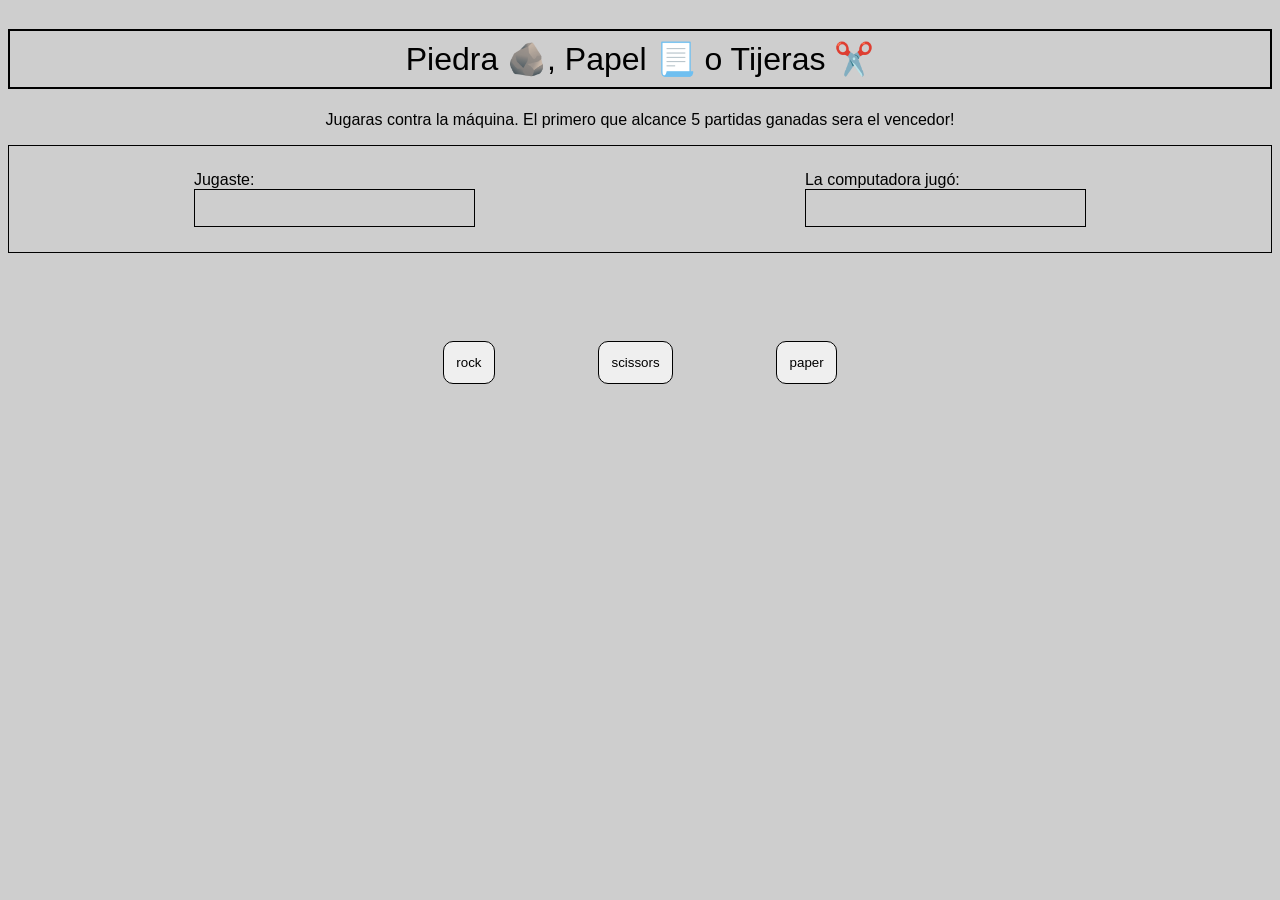
==== index.html @ 06e3f2c4 "texto centrado, titulo cambiado + emojis en él" ====
<!DOCTYPE html>
<html>
<head>
  <meta charset="utf-8">
  <title>Practice</title>
  <link rel="stylesheet" href="style.css">
  
</head>
<body>
  
  
<div class="header">
  <h1> Piedra 🪨, Papel 📃 o Tijeras ✂️ </h1>
  <p> Jugaras contra la máquina. El primero que alcance 5 partidas ganadas sera el vencedor! </p>
</div>



<div class="container">
  <div id="textbody" class ="text">
    <div>Jugaste:<div class="text player"> <br></div></div>
    <div>La computadora jugó:<div class="text computer"> <br></div></div>
  </div>

<div class="result"></div>

</div>
<div class="divButton">
  <input class= "button" type="button" value="rock" >
  <input class= "button" type="button" value="scissors" >
  <input class= "button" type="button" value="paper" >
</div>

<script src="game.js"></script>
</body>
</html>
---- style.css ----
body {
    color: black;
    font-family: Arial, Helvetica, sans-serif;
}

.header p {
    text-align: center;
}

h1{
    color: black;
    font-weight: 100;
    border: 2px solid black;
    font-family: Arial, Helvetica, sans-serif;
    text-align: center;
    padding: 1vh;
}



body {
    background-color: rgb(206, 206, 206);
    display: flex;
    flex-direction: column;

}

.text{
    display: flex;
    justify-content: space-around;
    border: 1px solid black;
}

.container div{
    background-color: ;
    padding: 1vh;
}

#textbody{
    padding:20px;
}

#textbody > div{
    padding:5px;
    width: 23%;
}


.result{
    height: 5vh;
    display: flex;
    justify-content: center;
}


.divButton {
    padding: 1vw;
    display: flex;
    justify-content: center;
    
}

.button {
    
    border: solid 1px black;
    border-radius: 10px;
    padding: 1vw;
    margin: 1vw 4vw;
    cursor: pointer;
}

input:hover {
    background-color: yellow;
    color: black;
    
  }
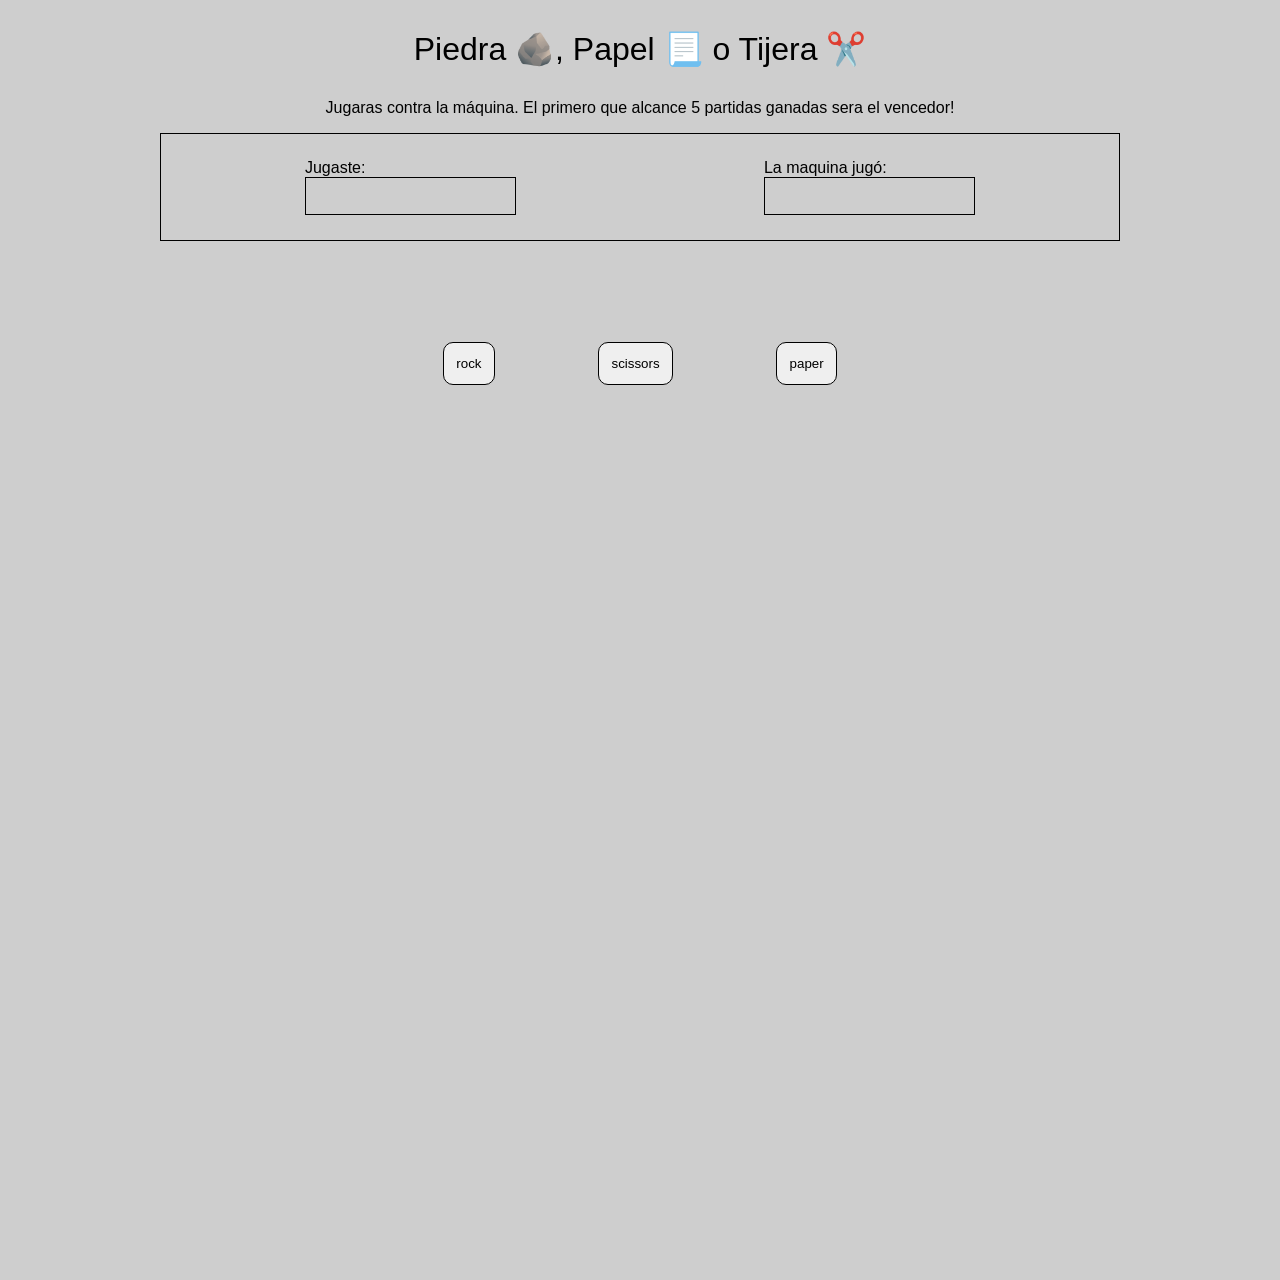
==== commit f04207dd: "v2.2 - maquetado Desktop, mirar README para hoja de ruta" ====
--- a/index.html
+++ b/index.html
@@ -10,7 +10,7 @@
   
   
 <div class="header">
-  <h1> Piedra 🪨, Papel 📃 o Tijeras ✂️ </h1>
+  <h1> Piedra 🪨, Papel 📃 o Tijera ✂️ </h1>
   <p> Jugaras contra la máquina. El primero que alcance 5 partidas ganadas sera el vencedor! </p>
 </div>
 
@@ -19,10 +19,13 @@
 <div class="container">
   <div id="textbody" class ="text">
     <div>Jugaste:<div class="text player"> <br></div></div>
-    <div>La computadora jugó:<div class="text computer"> <br></div></div>
+    <div>La maquina jugó:<div class="text computer"> <br></div></div>
   </div>
 
-<div class="result"></div>
+<div class="result">
+  <div class="result1"></div>
+  <div class="result2"></div>
+</div>
 
 </div>
 <div class="divButton">
--- a/style.css
+++ b/style.css
@@ -1,6 +1,14 @@
+html{
+    height: 100vw;
+}
+
 body {
+
+    margin: 0 auto;
     color: black;
     font-family: Arial, Helvetica, sans-serif;
+    max-width: 75vw;
+    max-height: 500px;
 }
 
 .header p {
@@ -10,7 +18,7 @@
 h1{
     color: black;
     font-weight: 100;
-    border: 2px solid black;
+    border: none;
     font-family: Arial, Helvetica, sans-serif;
     text-align: center;
     padding: 1vh;
@@ -50,6 +58,8 @@
     height: 5vh;
     display: flex;
     justify-content: center;
+    align-items: center;
+    margin-top: 1vw;
 }
 
 
@@ -70,7 +80,18 @@
 }
 
 input:hover {
-    background-color: yellow;
+    background-color: rgb(255, 252, 86);
     color: black;
     
+  }
+
+
+  .finalResult {
+    margin-top: 1vw;
+    height: 5vh;
+    display: flex;
+    justify-content: center;
+    background-color: rgb(255, 252, 86);
+    align-items: center;
+    border-radius: 10px;
   }
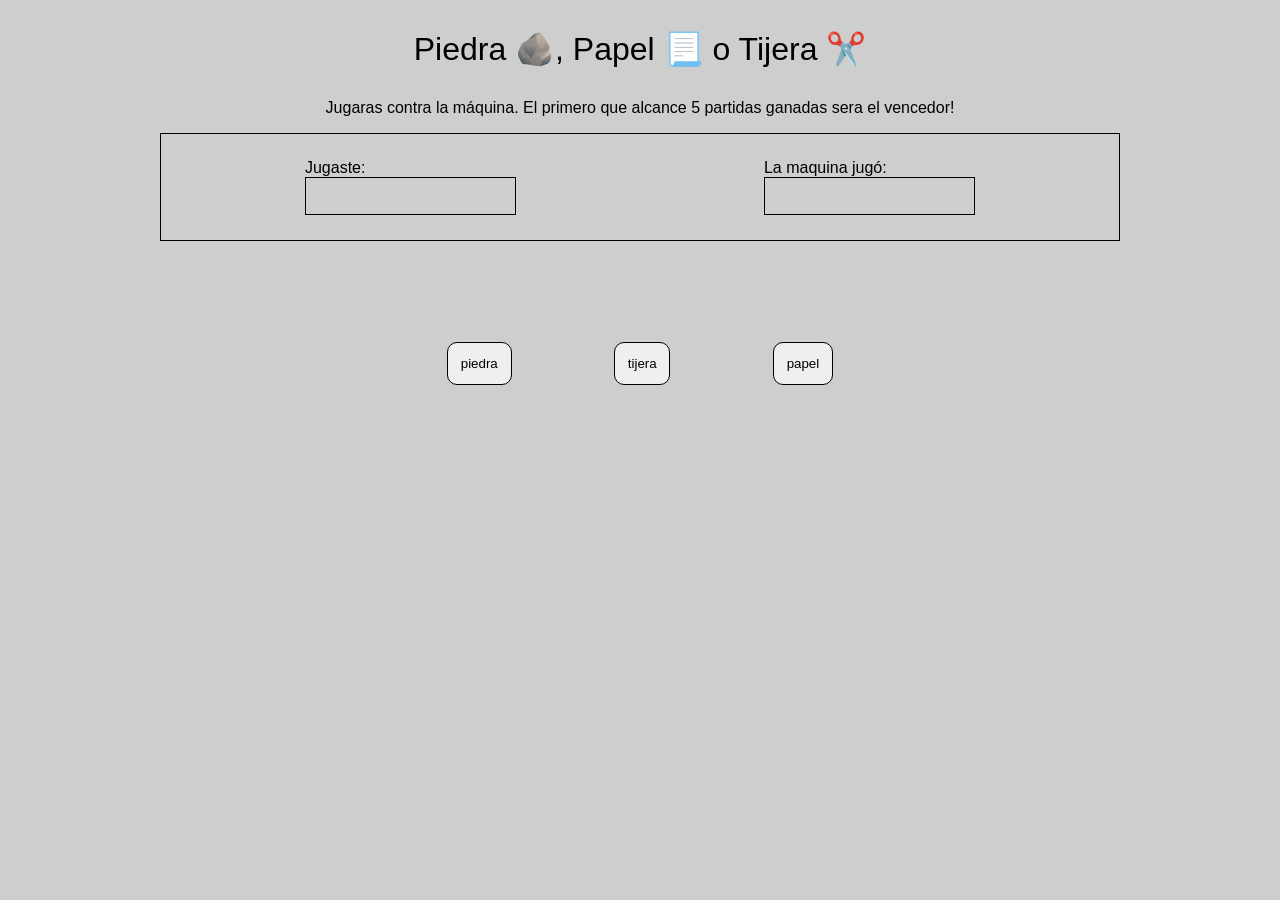
==== commit a7516798: "piedra,papel y tijera traducidos al español" ====
--- a/index.html
+++ b/index.html
@@ -29,9 +29,9 @@
 
 </div>
 <div class="divButton">
-  <input class= "button" type="button" value="rock" >
-  <input class= "button" type="button" value="scissors" >
-  <input class= "button" type="button" value="paper" >
+  <input class= "button" type="button" value="piedra" >
+  <input class= "button" type="button" value="tijera" >
+  <input class= "button" type="button" value="papel" >
 </div>
 
 <script src="game.js"></script>
--- a/style.css
+++ b/style.css
@@ -1,14 +1,16 @@
 html{
-    height: 100vw;
+    
 }
 
 body {
-
+    display: flex;
     margin: 0 auto;
     color: black;
     font-family: Arial, Helvetica, sans-serif;
     max-width: 75vw;
+    min-height: 100vh;
     max-height: 500px;
+
 }
 
 .header p {
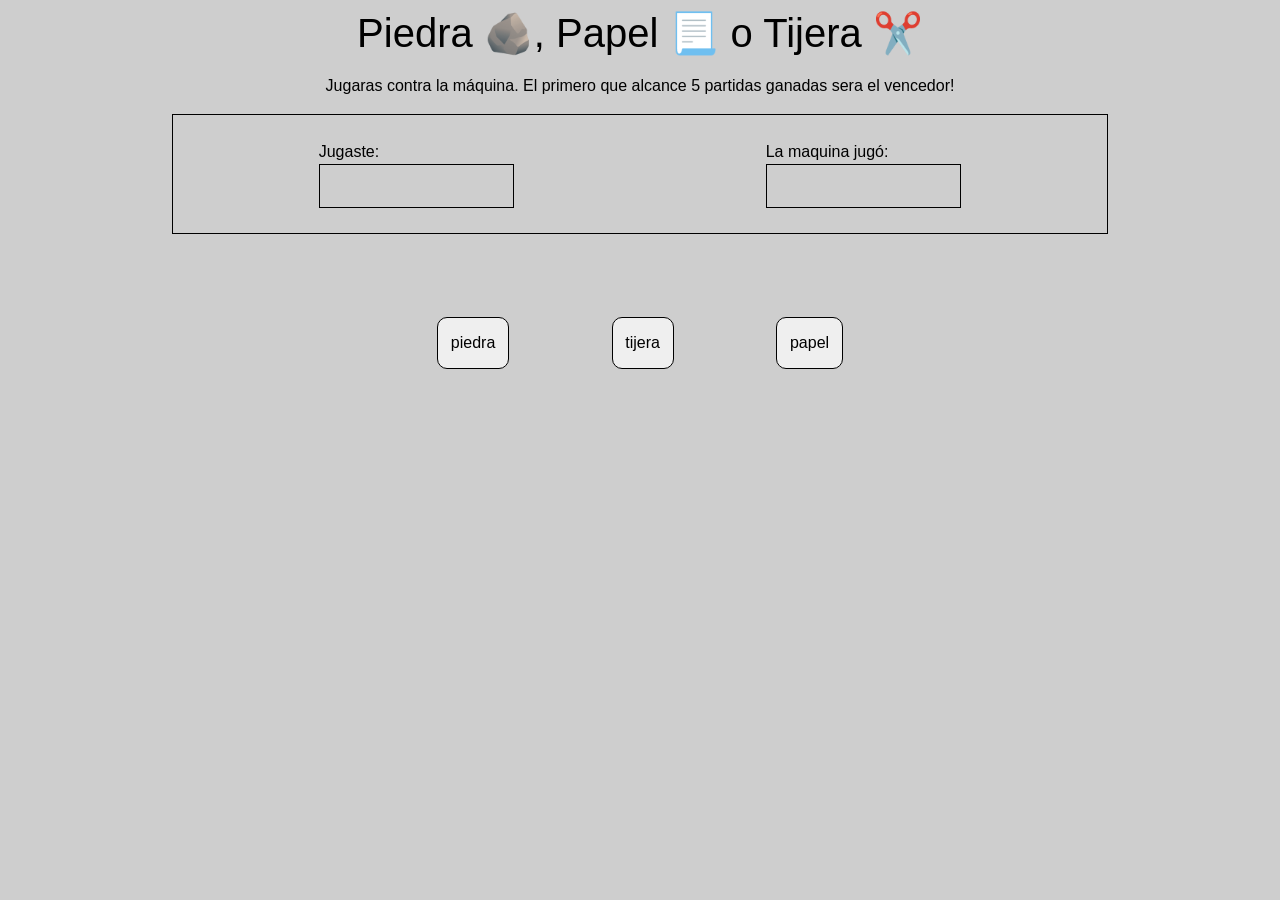
==== commit 3fbb724d: "linkeado desde descarga" ====
--- a/index.html
+++ b/index.html
@@ -2,8 +2,9 @@
 <html>
 <head>
   <meta charset="utf-8">
-  <title>Practice</title>
-  <link rel="stylesheet" href="style.css">
+  <title>V3.x - Responsive</title>
+  <link rel="stylesheet" href="css/bootstrap.min.css">
+  <link rel="stylesheet" href="css/style.css">
   
 </head>
 <body>
@@ -13,7 +14,6 @@
   <h1> Piedra 🪨, Papel 📃 o Tijera ✂️ </h1>
   <p> Jugaras contra la máquina. El primero que alcance 5 partidas ganadas sera el vencedor! </p>
 </div>
-
 
 
 <div class="container">
@@ -34,6 +34,6 @@
   <input class= "button" type="button" value="papel" >
 </div>
 
-<script src="game.js"></script>
+<script src="js/game.js"></script>
 </body>
 </html>
--- a/css/style.css
+++ b/css/style.css
@@ -0,0 +1,99 @@
+html{
+    
+}
+
+body {
+    display: flex;
+    margin: 0 auto;
+    color: black;
+    font-family: Arial, Helvetica, sans-serif;
+    max-width: 75vw;
+    min-height: 100vh;
+    max-height: 500px;
+
+}
+
+.header p {
+    text-align: center;
+}
+
+h1{
+    color: black;
+    font-weight: 100;
+    border: none;
+    font-family: Arial, Helvetica, sans-serif;
+    text-align: center;
+    padding: 1vh;
+}
+
+
+
+body {
+    background-color: rgb(206, 206, 206);
+    display: flex;
+    flex-direction: column;
+
+}
+
+.text{
+    display: flex;
+    justify-content: space-around;
+    border: 1px solid black;
+}
+
+.container div{
+    background-color: ;
+    padding: 1vh;
+}
+
+#textbody{
+    padding:20px;
+}
+
+#textbody > div{
+    padding:5px;
+    width: 23%;
+}
+
+
+.result{
+    height: 5vh;
+    display: flex;
+    justify-content: center;
+    align-items: center;
+    margin-top: 1vw;
+}
+
+
+.divButton {
+    padding: 1vw;
+    display: flex;
+    justify-content: center;
+    
+}
+
+.button {
+    
+    border: solid 1px black;
+    border-radius: 10px;
+    padding: 1vw;
+    margin: 1vw 4vw;
+    cursor: pointer;
+}
+
+input:hover {
+    background-color: rgb(255, 252, 86);
+    color: black;
+    
+  }
+
+
+  .finalResult {
+    margin-top: 1vw;
+    height: 5vh;
+    display: flex;
+    justify-content: center;
+    background-color: rgb(255, 252, 86);
+    align-items: center;
+    border-radius: 10px;
+  }
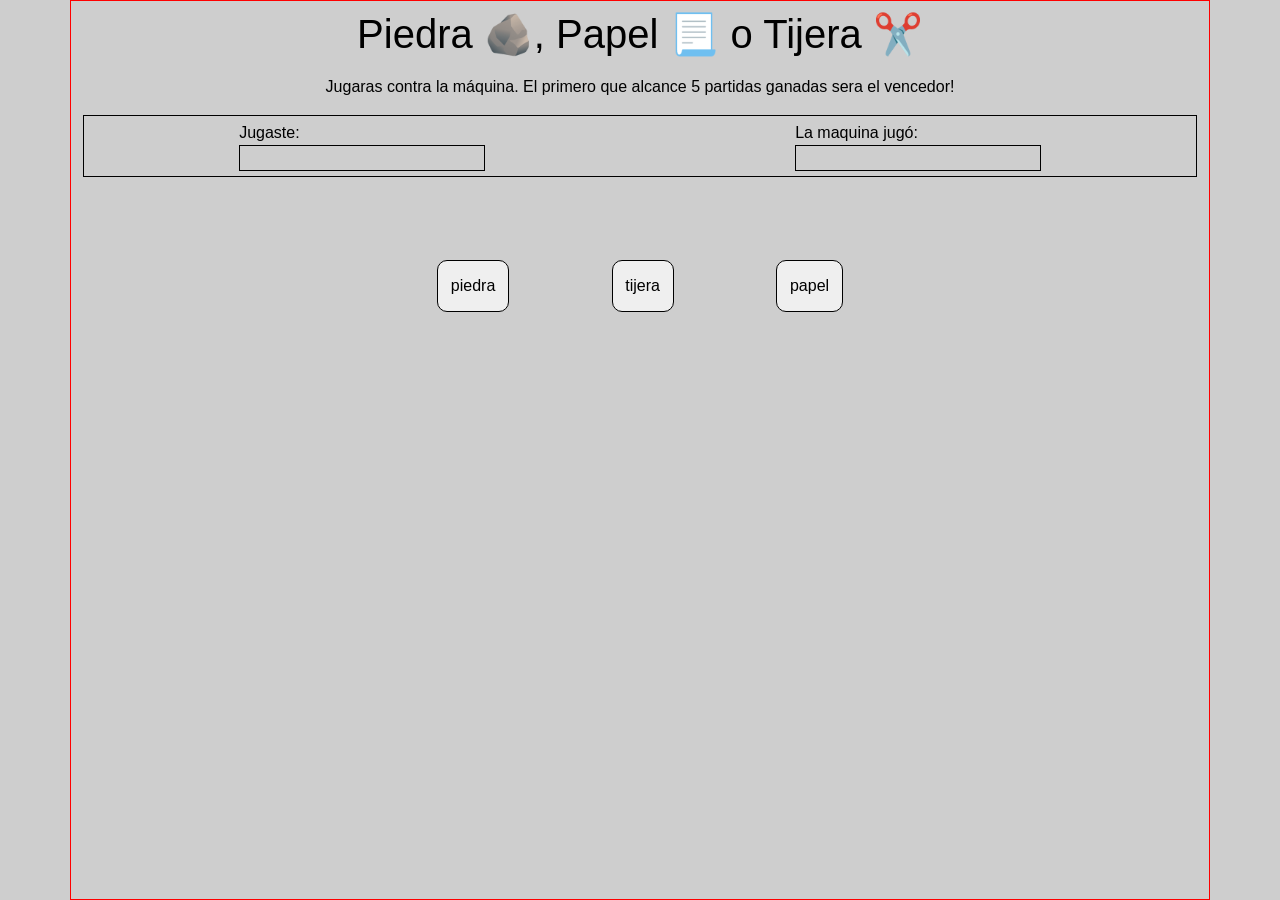
==== commit 9c860fb7: "+ responsive, space-between en mobile prueba1" ====
--- a/index.html
+++ b/index.html
@@ -1,39 +1,52 @@
 <!DOCTYPE html>
-<html>
+<html class="min-vh-100">
 <head>
   <meta charset="utf-8">
+  <meta name="viewport" content="width=device-width, initial-scale=1">
   <title>V3.x - Responsive</title>
   <link rel="stylesheet" href="css/bootstrap.min.css">
   <link rel="stylesheet" href="css/style.css">
   
 </head>
-<body>
+<body class="vh-100">
   
-  
-<div class="header">
-  <h1> Piedra 🪨, Papel 📃 o Tijera ✂️ </h1>
-  <p> Jugaras contra la máquina. El primero que alcance 5 partidas ganadas sera el vencedor! </p>
-</div>
+<main class="container vh-100 justify-content-evenly justify-content-lg-start">  
+  <div class="row">
+    <div class="col-12 ">
+      <div class="header">
+      <h1> Piedra 🪨, Papel 📃 o Tijera ✂️ </h1>
+      <p> Jugaras contra la máquina. El primero que alcance 5 partidas ganadas sera el vencedor! </p>
+      </div>
+    </div>
+  </div>
+
+  <div class="row">
+      <div class="container">
+        <div id="textbody" class ="text">
+          <div>Jugaste:<div class="text player"> <br></div></div>
+          <div>La maquina jugó:<div class="text computer"> <br></div></div>
+        </div>
+      </div>
+  </div>
+  <div class="row">
+    <div class="result">
+      <div class="result1"></div>
+      <div class="result2"></div>
+    </div>
+  </div>
+
+  <div class="row">
+    <div class="divButton">
+      <input class= "button" type="button" value="piedra" >
+      <input class= "button" type="button" value="tijera" >
+      <input class= "button" type="button" value="papel" >
+    </div>
+  </div>
+</main>
 
 
-<div class="container">
-  <div id="textbody" class ="text">
-    <div>Jugaste:<div class="text player"> <br></div></div>
-    <div>La maquina jugó:<div class="text computer"> <br></div></div>
-  </div>
-
-<div class="result">
-  <div class="result1"></div>
-  <div class="result2"></div>
-</div>
-
-</div>
-<div class="divButton">
-  <input class= "button" type="button" value="piedra" >
-  <input class= "button" type="button" value="tijera" >
-  <input class= "button" type="button" value="papel" >
-</div>
 
 <script src="js/game.js"></script>
+<script src="js/bootstrap.bundle.min.js"></script>
 </body>
 </html>
--- a/css/style.css
+++ b/css/style.css
@@ -1,5 +1,11 @@
 html{
     
+}
+
+main {
+    border: 1px solid red;
+    display: flex;
+    flex-direction: column;
 }
 
 body {
@@ -7,9 +13,9 @@
     margin: 0 auto;
     color: black;
     font-family: Arial, Helvetica, sans-serif;
-    max-width: 75vw;
+    /* max-width: 75vw;
     min-height: 100vh;
-    max-height: 500px;
+    max-height: 500px; */
 
 }
 
@@ -41,13 +47,13 @@
     border: 1px solid black;
 }
 
-.container div{
+/* .container div{
     background-color: ;
     padding: 1vh;
-}
+} */
 
 #textbody{
-    padding:20px;
+    /* padding:20px; */
 }
 
 #textbody > div{
@@ -90,7 +96,7 @@
 
   .finalResult {
     margin-top: 1vw;
-    height: 5vh;
+    height: 5vh 5vw;
     display: flex;
     justify-content: center;
     background-color: rgb(255, 252, 86);
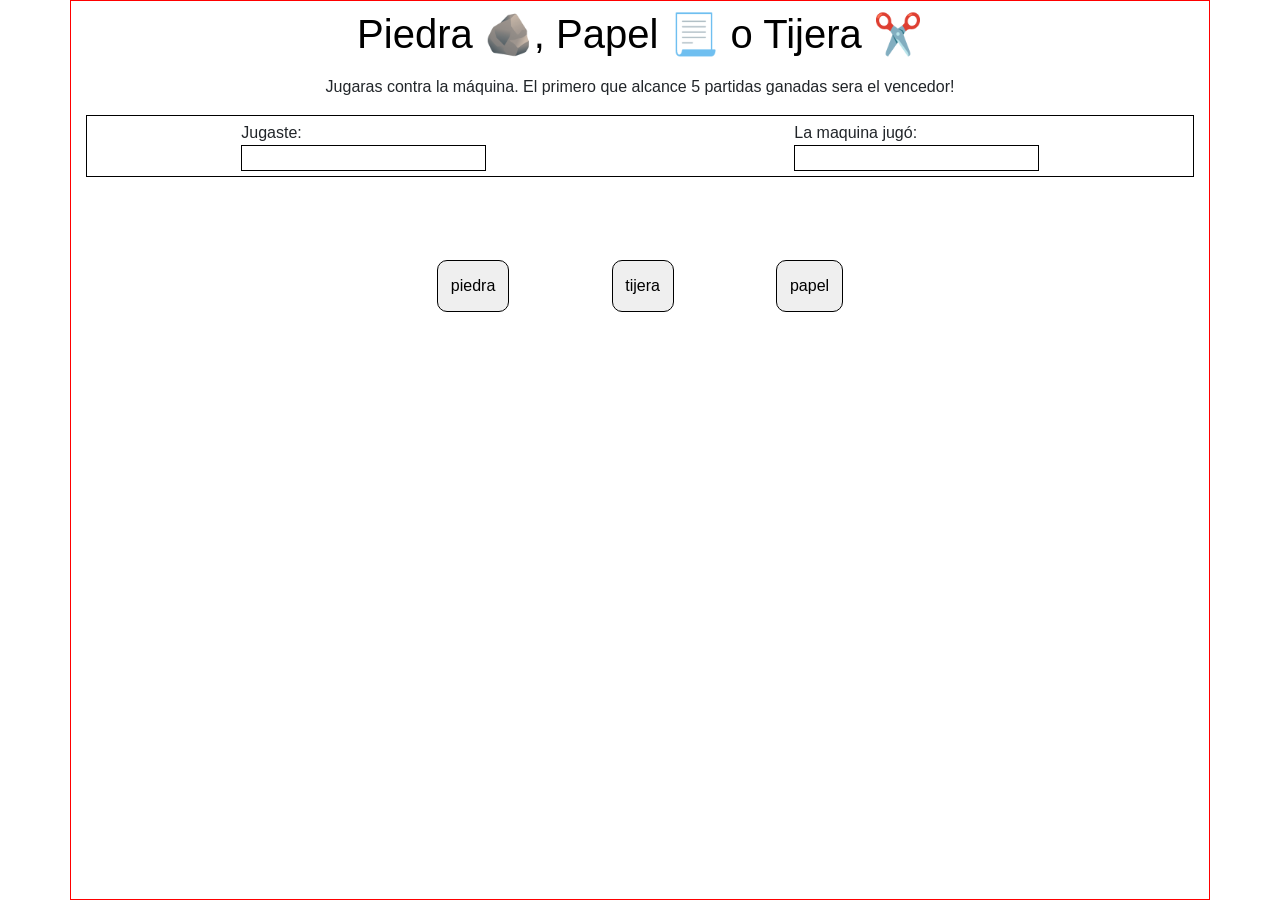
==== commit f53f50b7: "+ responsive, space-between en mobile prueba1 + CDNlinkeado" ====
--- a/index.html
+++ b/index.html
@@ -6,6 +6,7 @@
   <title>V3.x - Responsive</title>
   <link rel="stylesheet" href="css/bootstrap.min.css">
   <link rel="stylesheet" href="css/style.css">
+  <link rel="stylesheet" href="https://cdn.jsdelivr.net/npm/bootstrap@4.3.1/dist/css/bootstrap.min.css" integrity="sha384-ggOyR0iXCbMQv3Xipma34MD+dH/1fQ784/j6cY/iJTQUOhcWr7x9JvoRxT2MZw1T" crossorigin="anonymous">
   
 </head>
 <body class="vh-100">
@@ -48,5 +49,6 @@
 
 <script src="js/game.js"></script>
 <script src="js/bootstrap.bundle.min.js"></script>
+<script src="https://cdn.jsdelivr.net/npm/bootstrap@4.3.1/dist/js/bootstrap.min.js" integrity="sha384-JjSmVgyd0p3pXB1rRibZUAYoIIy6OrQ6VrjIEaFf/nJGzIxFDsf4x0xIM+B07jRM" crossorigin="anonymous"></script>
 </body>
 </html>
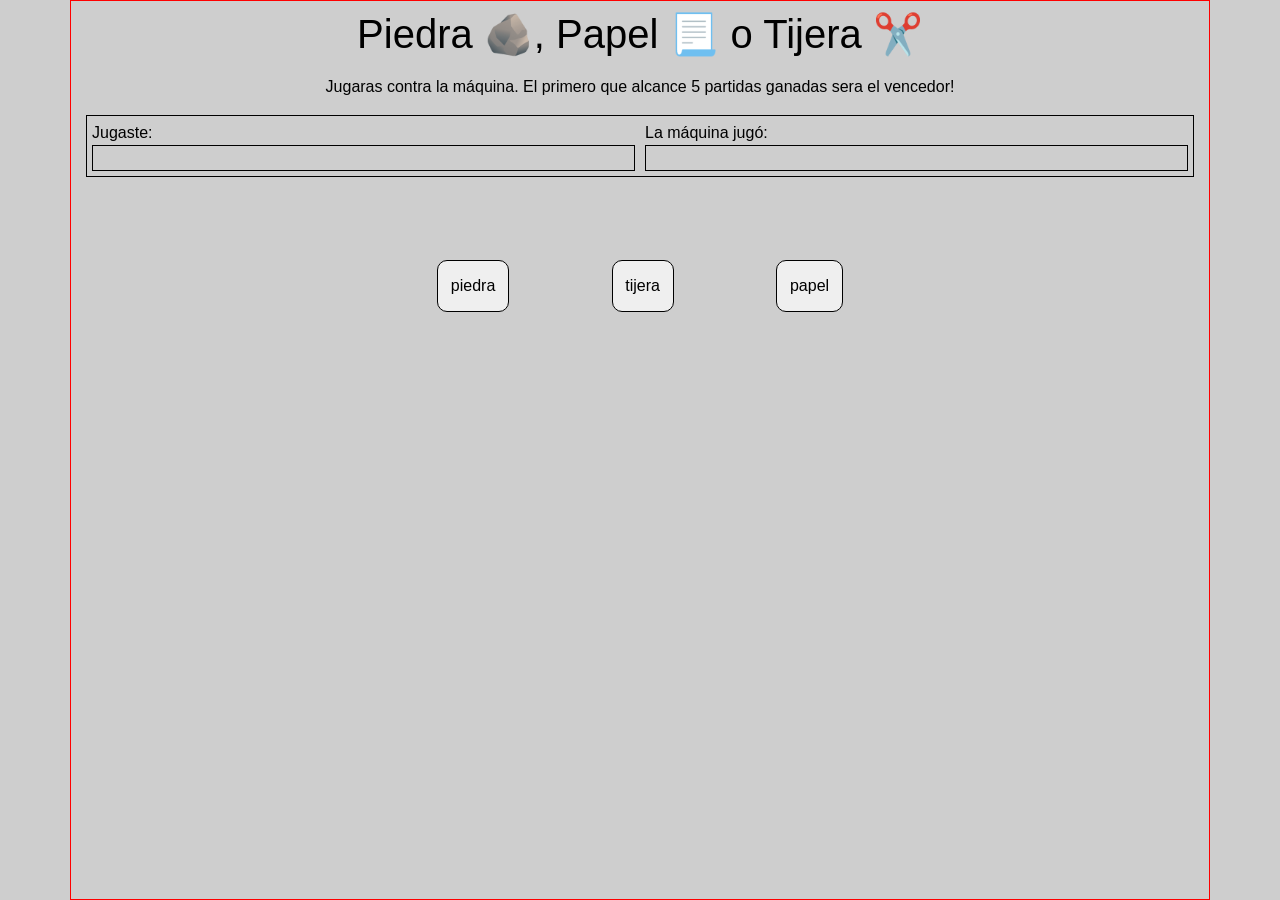
==== commit 7777eb08: "lmpieza de codigo y mejora de distribución. Leer redmi para proxima actualización" ====
--- a/index.html
+++ b/index.html
@@ -4,9 +4,10 @@
   <meta charset="utf-8">
   <meta name="viewport" content="width=device-width, initial-scale=1">
   <title>V3.x - Responsive</title>
-  <link rel="stylesheet" href="css/bootstrap.min.css">
+  <!-- <link rel="stylesheet" href="css/bootstrap.min.css"> -->
+  <link rel="stylesheet" href="https://cdn.jsdelivr.net/npm/bootstrap@4.3.1/dist/css/bootstrap.min.css" integrity="sha384-ggOyR0iXCbMQv3Xipma34MD+dH/1fQ784/j6cY/iJTQUOhcWr7x9JvoRxT2MZw1T" crossorigin="anonymous">
   <link rel="stylesheet" href="css/style.css">
-  <link rel="stylesheet" href="https://cdn.jsdelivr.net/npm/bootstrap@4.3.1/dist/css/bootstrap.min.css" integrity="sha384-ggOyR0iXCbMQv3Xipma34MD+dH/1fQ784/j6cY/iJTQUOhcWr7x9JvoRxT2MZw1T" crossorigin="anonymous">
+
   
 </head>
 <body class="vh-100">
@@ -24,8 +25,8 @@
   <div class="row">
       <div class="container">
         <div id="textbody" class ="text">
-          <div>Jugaste:<div class="text player"> <br></div></div>
-          <div>La maquina jugó:<div class="text computer"> <br></div></div>
+          <div class="col">Jugaste:<div class="text player"> <br></div></div>
+          <div class="col">La máquina jugó:<div class="text computer"> <br></div></div>
         </div>
       </div>
   </div>
@@ -37,7 +38,7 @@
   </div>
 
   <div class="row">
-    <div class="divButton">
+    <div class="col-12 divButton">
       <input class= "button" type="button" value="piedra" >
       <input class= "button" type="button" value="tijera" >
       <input class= "button" type="button" value="papel" >
@@ -48,7 +49,7 @@
 
 
 <script src="js/game.js"></script>
-<script src="js/bootstrap.bundle.min.js"></script>
+<!-- <script src="js/bootstrap.bundle.min.js"></script> -->
 <script src="https://cdn.jsdelivr.net/npm/bootstrap@4.3.1/dist/js/bootstrap.min.js" integrity="sha384-JjSmVgyd0p3pXB1rRibZUAYoIIy6OrQ6VrjIEaFf/nJGzIxFDsf4x0xIM+B07jRM" crossorigin="anonymous"></script>
 </body>
 </html>
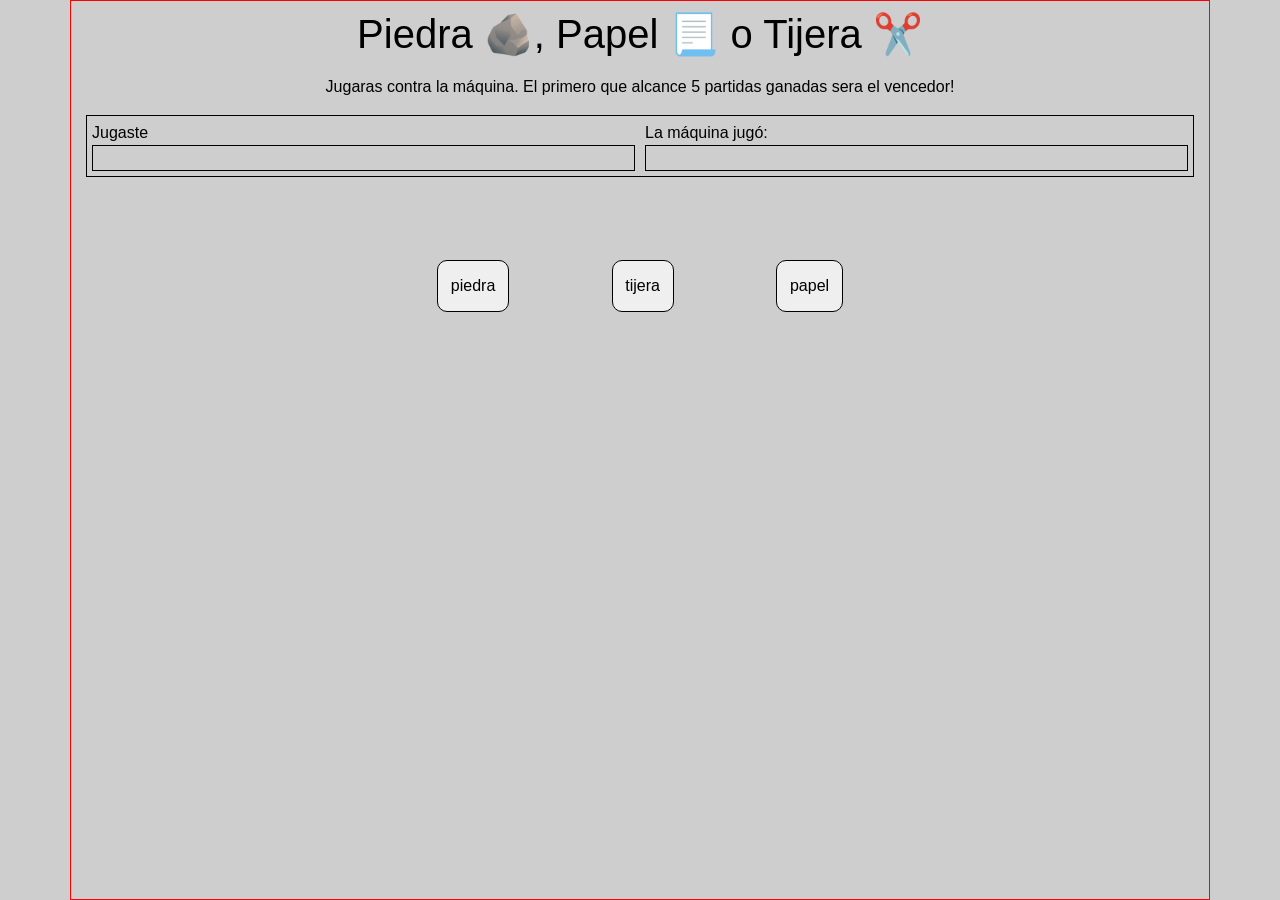
==== commit 367bdbf4: "resuelto sepración de resultados equitativamente con valor absoluto (26px_max-height)" ====
--- a/index.html
+++ b/index.html
@@ -22,15 +22,26 @@
     </div>
   </div>
 
-  <div class="row">
-      <div class="container">
-        <div id="textbody" class ="text">
-          <div class="col">Jugaste:<div class="text player"> <br></div></div>
-          <div class="col">La máquina jugó:<div class="text computer"> <br></div></div>
-        </div>
+
+  <div class="row"> <div class="container">
+      <div id="textbody" class="text">
+        
+          <div class="col-6" id="jugaste">
+            <div class="">Jugaste</div>
+            <div class="col text player" style="max-height: 26px;"> <br></div>
+          </div>
+
+          <div class="col-6">
+            <div class="">La máquina jugó:</div>
+            <div class="col-12 text computer"> <br></div>
+          </div>
       </div>
+
   </div>
-  <div class="row">
+</div>
+
+
+  <div class="container">
     <div class="result">
       <div class="result1"></div>
       <div class="result2"></div>
--- a/css/style.css
+++ b/css/style.css
@@ -53,6 +53,8 @@
 } */
 
 #textbody{
+    display: flex;
+    
     /* padding:20px; */
 }
 
@@ -61,6 +63,12 @@
     width: 23%;
 }
 
+#jugaste{
+    display: flex;
+    flex-direction: column;
+    justify-content: space-between;
+    
+}
 
 .result{
     height: 5vh;
